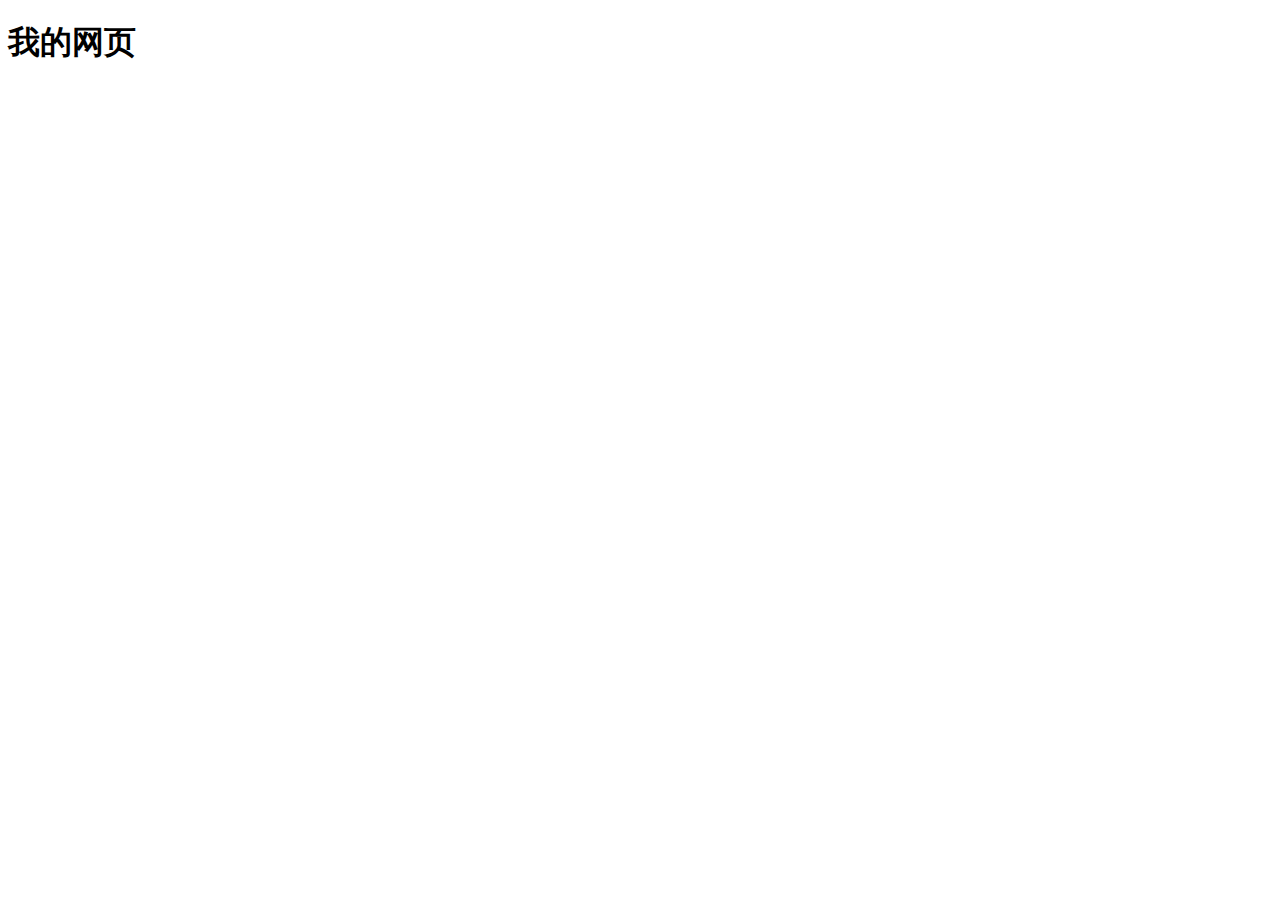
==== index.html @ 3c9d2a97 "add html" ====
<!DOCTYPE html>
<html>
<head>
	<meta charset="utf-8">
	<meta http-equiv="X-UA-Compatible" content="IE=edge">
	<title></title>
	<link rel="stylesheet" href="">
</head>
<body>
	<h1>我的网页</h1>
</body>
</html>
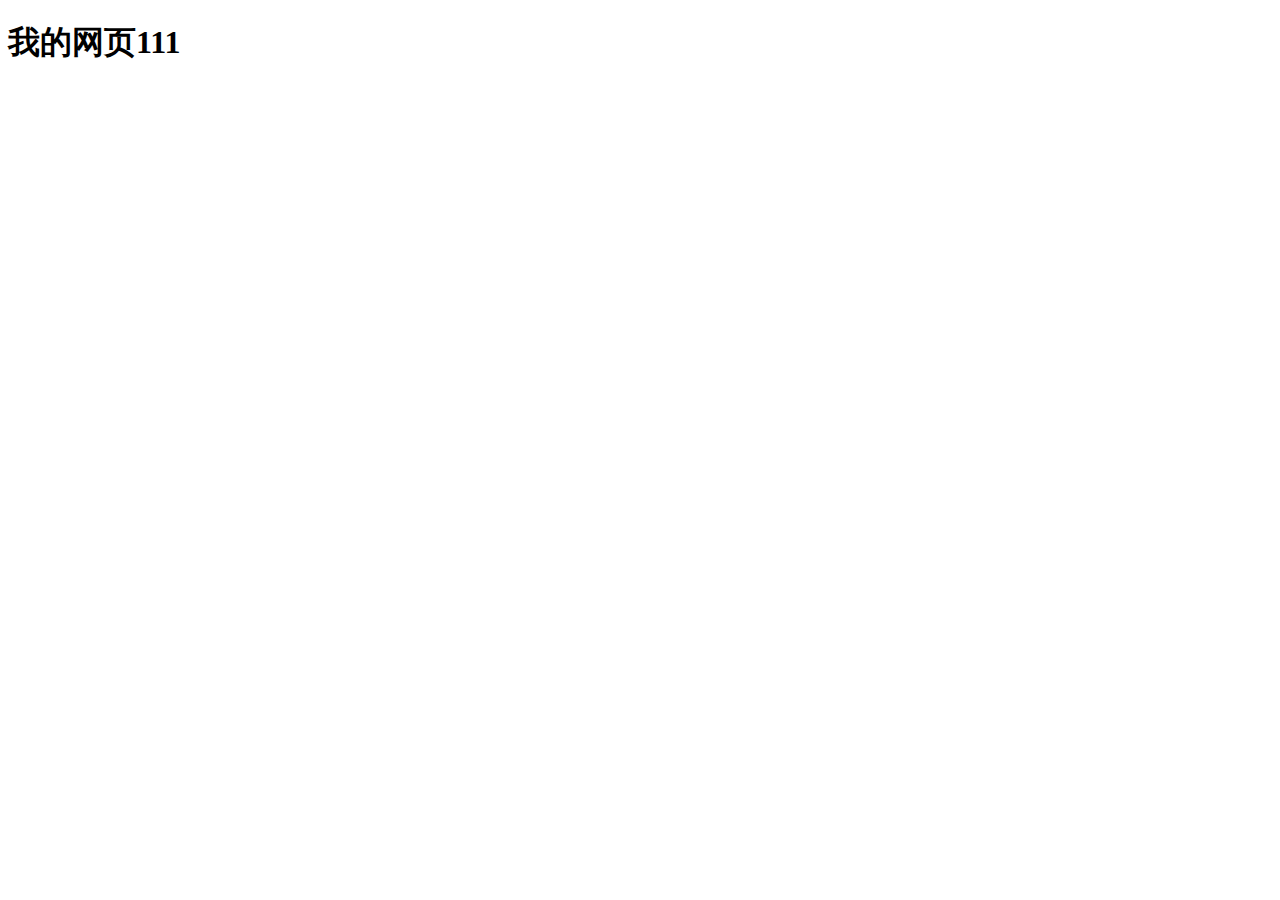
==== commit b41fe1df: "add index" ====
--- a/index.html
+++ b/index.html
@@ -7,6 +7,6 @@
 	<link rel="stylesheet" href="">
 </head>
 <body>
-	<h1>我的网页</h1>
+	<h1>我的网页111</h1>
 </body>
 </html>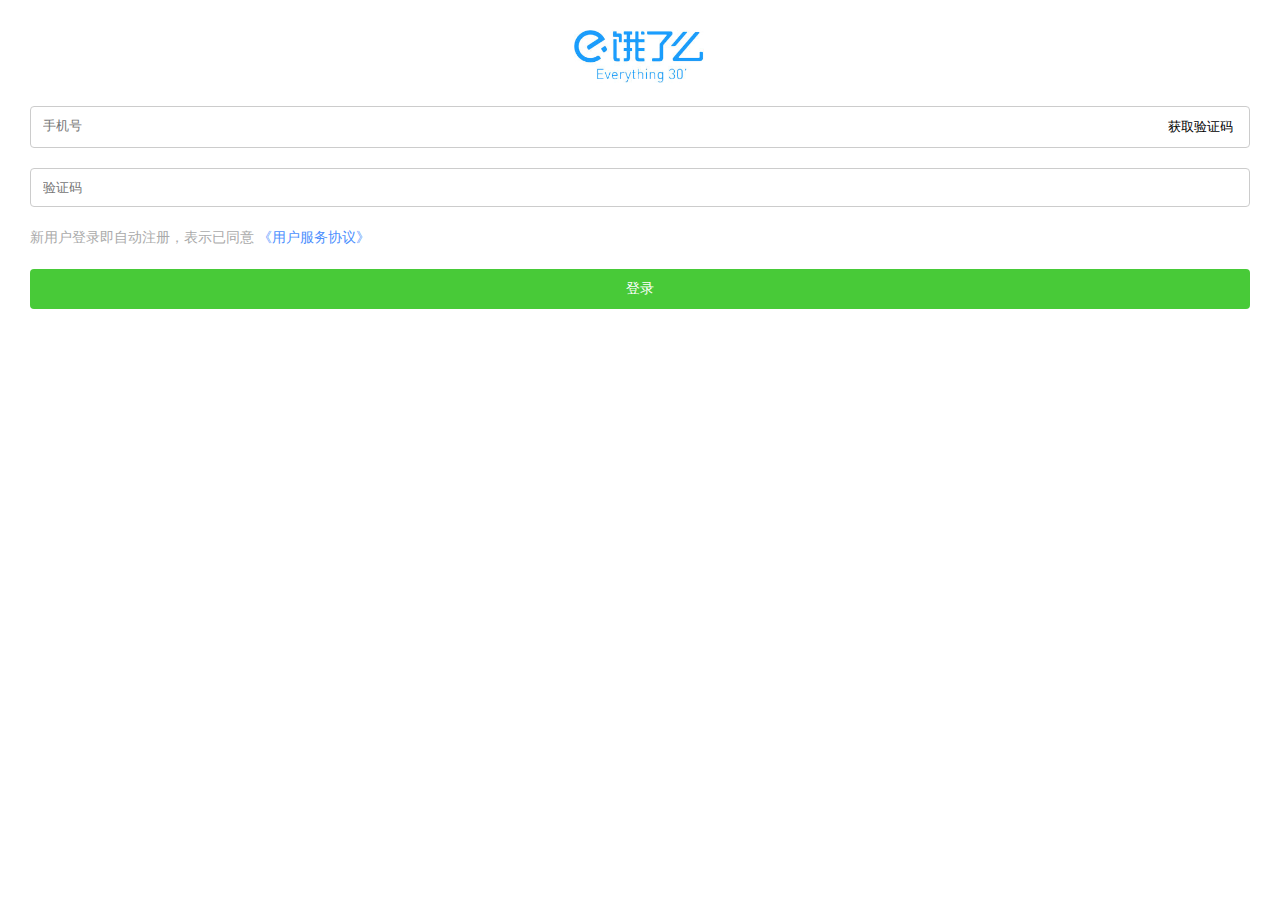
==== commit 9eb3d457: "add commit" ====
--- a/index.html
+++ b/index.html
@@ -1,12 +1,5 @@
-<!DOCTYPE html>
-<html>
-<head>
-	<meta charset="utf-8">
-	<meta http-equiv="X-UA-Compatible" content="IE=edge">
-	<title></title>
-	<link rel="stylesheet" href="">
-</head>
-<body>
-	<h1>我的网页111</h1>
-</body>
-</html>+<!DOCTYPE html><html lang=en><head><meta charset=utf-8><meta http-equiv=X-UA-Compatible content="IE=edge"><meta name=viewport content="width=device-width,initial-scale=1"><link rel=icon href=/favicon.ico><link rel=stylesheet href=css/reset.css><style>html,
+      body {
+        width: 100%;
+        height: 100%;
+      }</style><title>ele-app</title><link href=css/app.3f437302.css rel=preload as=style><link href=/js/app.4939c3a0.js rel=preload as=script><link href=/js/chunk-vendors.0ae72fe0.js rel=preload as=script><link href=/css/app.3f437302.css rel=stylesheet></head><body><noscript><strong>We're sorry but ele-app doesn't work properly without JavaScript enabled. Please enable it to continue.</strong></noscript><div id=app></div><script src=js/chunk-vendors.0ae72fe0.js></script><script src=js/app.4939c3a0.js></script></body></html>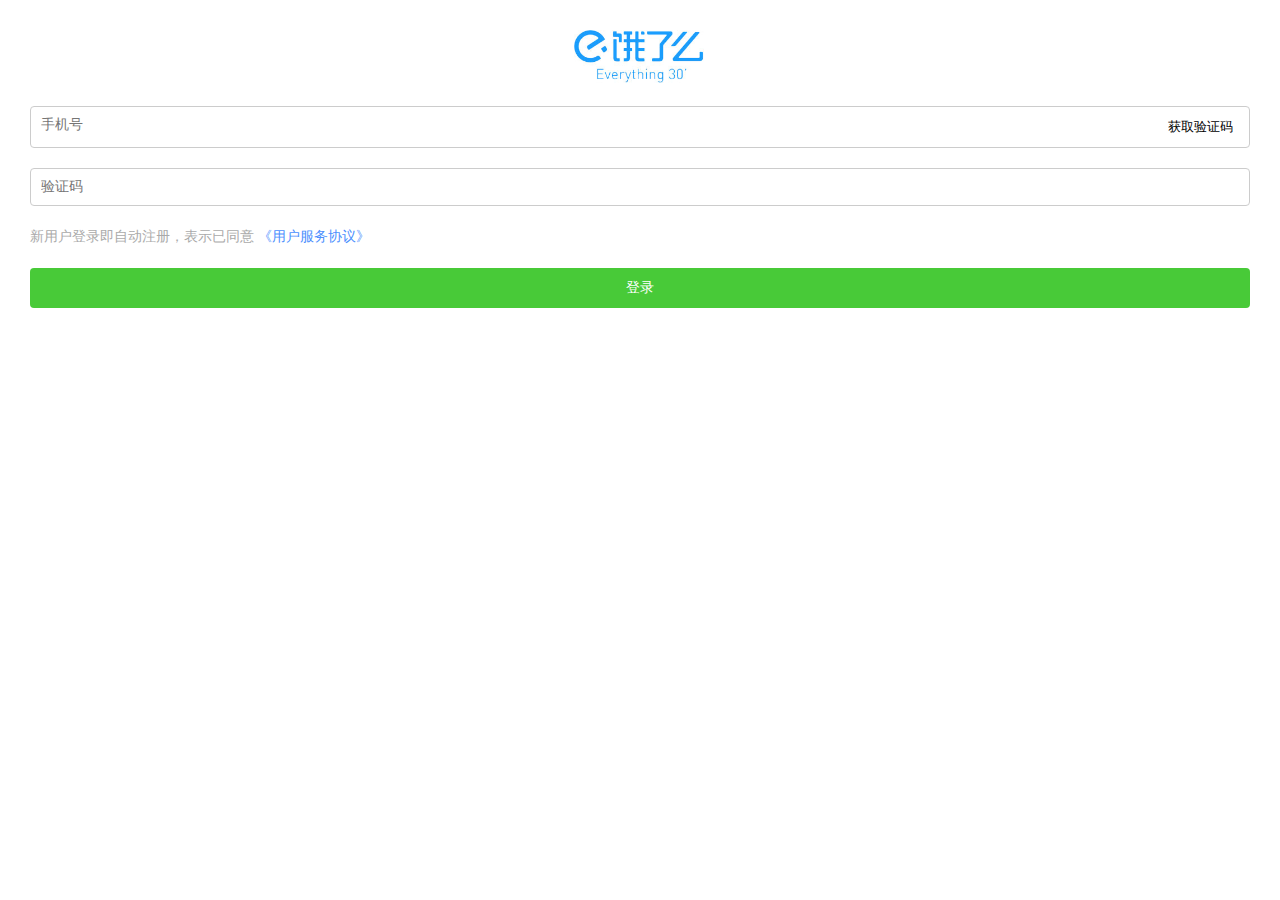
==== commit 7f243f63: "change" ====
--- a/index.html
+++ b/index.html
@@ -2,4 +2,4 @@
       body {
         width: 100%;
         height: 100%;
-      }</style><title>ele-app</title><link href=css/app.3f437302.css rel=preload as=style><link href=/js/app.4939c3a0.js rel=preload as=script><link href=/js/chunk-vendors.0ae72fe0.js rel=preload as=script><link href=/css/app.3f437302.css rel=stylesheet></head><body><noscript><strong>We're sorry but ele-app doesn't work properly without JavaScript enabled. Please enable it to continue.</strong></noscript><div id=app></div><script src=js/chunk-vendors.0ae72fe0.js></script><script src=js/app.4939c3a0.js></script></body></html>+      }</style><title>ele-app</title><link href=/css/app.4743a793.css rel=preload as=style><link href=/js/app.1c7a7dee.js rel=preload as=script><link href=/js/chunk-vendors.0ae72fe0.js rel=preload as=script><link href=/css/app.4743a793.css rel=stylesheet></head><body><noscript><strong>We're sorry but ele-app doesn't work properly without JavaScript enabled. Please enable it to continue.</strong></noscript><div id=app></div><script src=js/chunk-vendors.0ae72fe0.js></script><script src=js/app.1c7a7dee.js></script></body></html>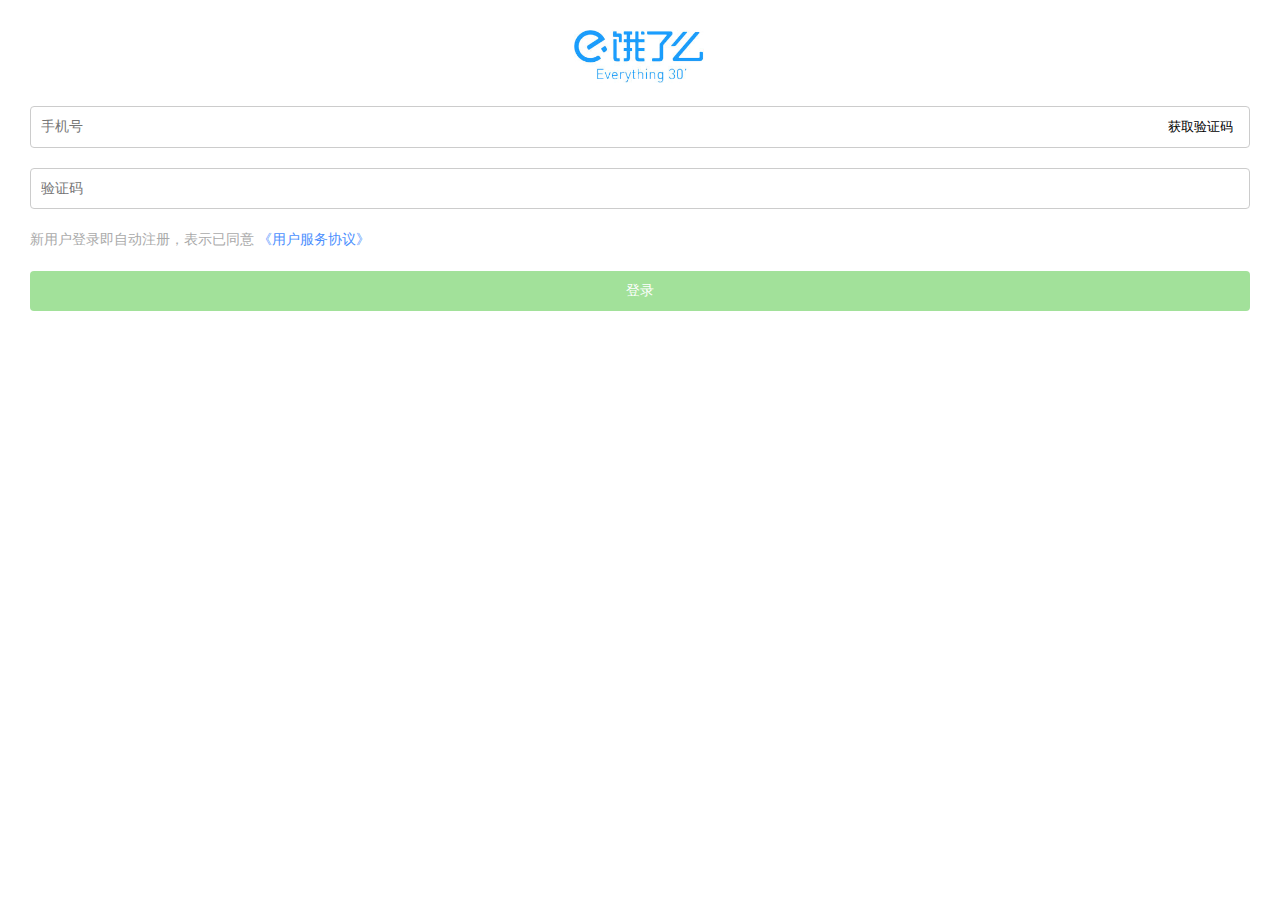
==== commit 22c0ecac: "add new code" ====
--- a/index.html
+++ b/index.html
@@ -1,5 +1,5 @@
-<!DOCTYPE html><html lang=en><head><meta charset=utf-8><meta http-equiv=X-UA-Compatible content="IE=edge"><meta name=viewport content="width=device-width,initial-scale=1"><link rel=icon href=/favicon.ico><link rel=stylesheet href=css/reset.css><style>html,
+<!DOCTYPE html><html lang=en><head><meta charset=utf-8><meta http-equiv=X-UA-Compatible content="IE=edge"><meta name=viewport content="width=device-width,initial-scale=1"><link rel=icon href=favicon.ico><link rel=stylesheet href=css/reset.css><style>html,
       body {
         width: 100%;
         height: 100%;
-      }</style><title>ele-app</title><link href=/css/app.4743a793.css rel=preload as=style><link href=/js/app.1c7a7dee.js rel=preload as=script><link href=/js/chunk-vendors.0ae72fe0.js rel=preload as=script><link href=/css/app.4743a793.css rel=stylesheet></head><body><noscript><strong>We're sorry but ele-app doesn't work properly without JavaScript enabled. Please enable it to continue.</strong></noscript><div id=app></div><script src=js/chunk-vendors.0ae72fe0.js></script><script src=js/app.1c7a7dee.js></script></body></html>+      }</style><title>ele-app</title><link href=css/chunk-3d5dca8e.87ff5fbe.css rel=prefetch><link href=js/chunk-2d0ae607.686db3fe.js rel=prefetch><link href=js/chunk-2d21a3d2.3dccffcc.js rel=prefetch><link href=js/chunk-2d21e30b.6fad8390.js rel=prefetch><link href=js/chunk-2d222708.c314a96e.js rel=prefetch><link href=js/chunk-3d5dca8e.328434dd.js rel=prefetch><link href=css/app.ca8f129b.css rel=preload as=style><link href=js/app.285de463.js rel=preload as=script><link href=js/chunk-vendors.ceeb340a.js rel=preload as=script><link href=css/app.ca8f129b.css rel=stylesheet></head><body><noscript><strong>We're sorry but ele-app doesn't work properly without JavaScript enabled. Please enable it to continue.</strong></noscript><div id=app></div><script src=js/chunk-vendors.ceeb340a.js></script><script src=js/app.285de463.js></script></body></html>